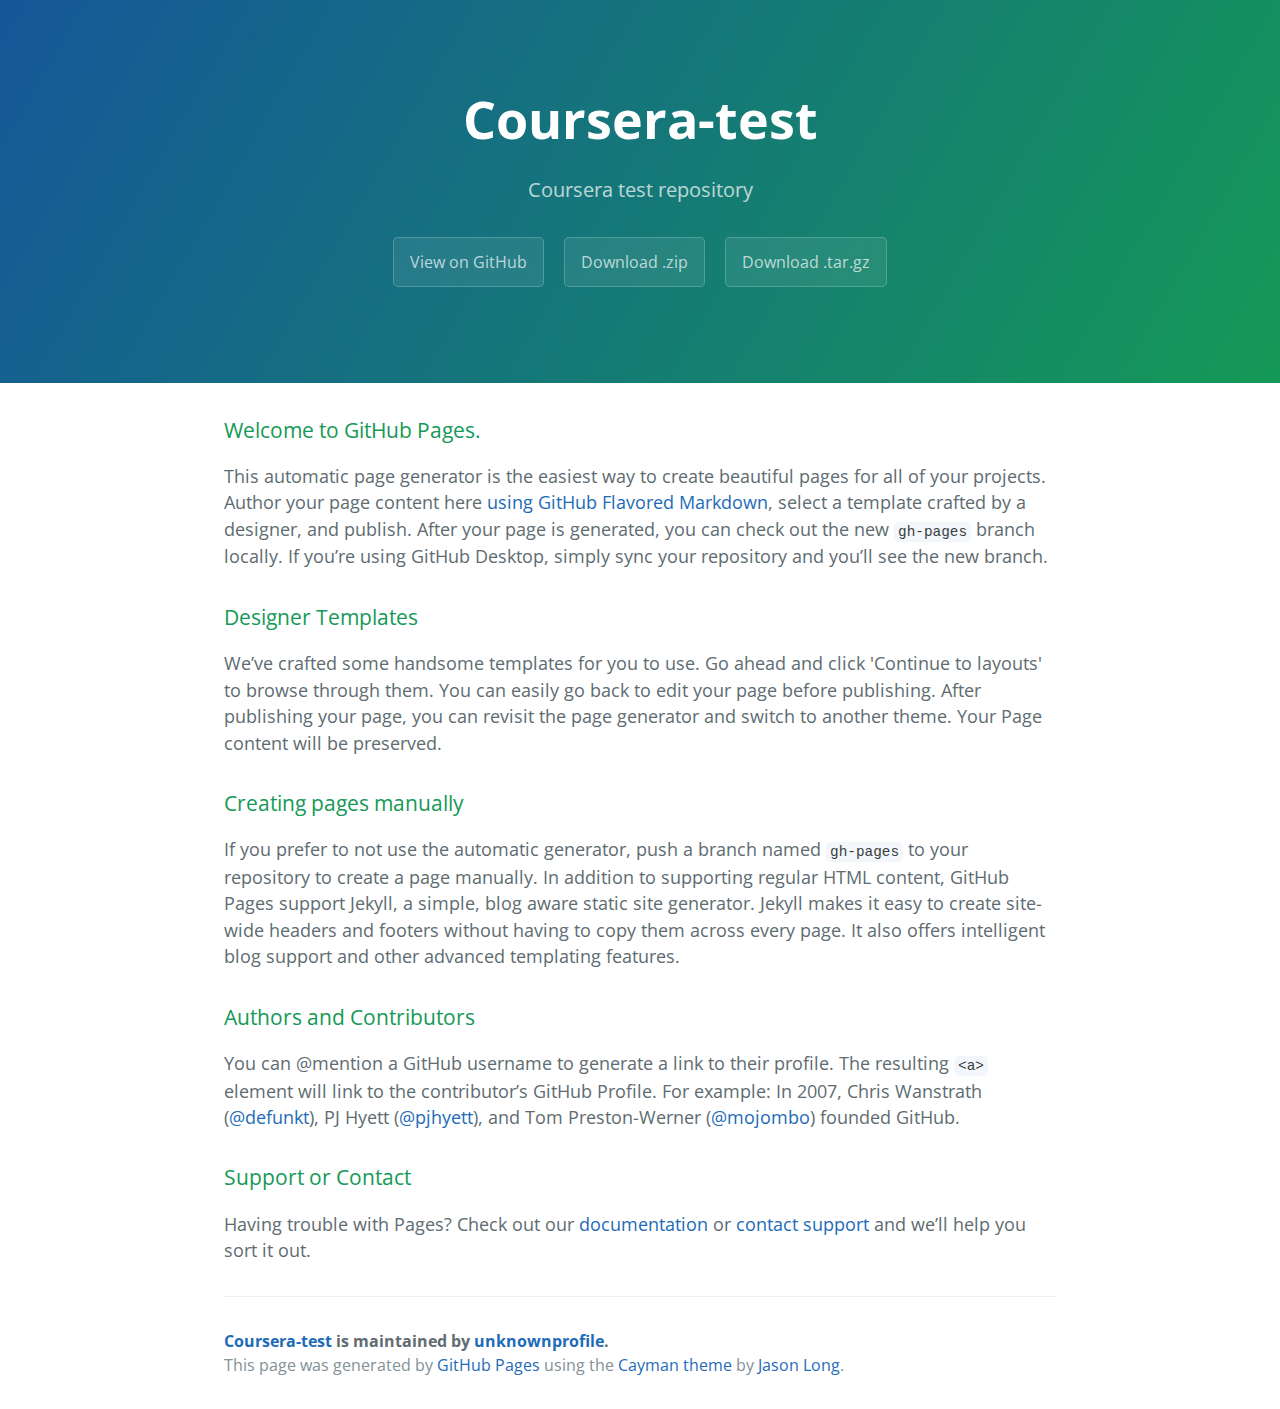
==== index.html @ 8e26c534 "Create gh-pages branch via GitHub" ====
<!DOCTYPE html>
<html lang="en-us">
  <head>
    <meta charset="UTF-8">
    <title>Coursera-test by unknownprofile</title>
    <meta name="viewport" content="width=device-width, initial-scale=1">
    <link rel="stylesheet" type="text/css" href="stylesheets/normalize.css" media="screen">
    <link href='https://fonts.googleapis.com/css?family=Open+Sans:400,700' rel='stylesheet' type='text/css'>
    <link rel="stylesheet" type="text/css" href="stylesheets/stylesheet.css" media="screen">
    <link rel="stylesheet" type="text/css" href="stylesheets/github-light.css" media="screen">
  </head>
  <body>
    <section class="page-header">
      <h1 class="project-name">Coursera-test</h1>
      <h2 class="project-tagline">Coursera test repository</h2>
      <a href="https://github.com/unknownprofile/coursera-test" class="btn">View on GitHub</a>
      <a href="https://github.com/unknownprofile/coursera-test/zipball/master" class="btn">Download .zip</a>
      <a href="https://github.com/unknownprofile/coursera-test/tarball/master" class="btn">Download .tar.gz</a>
    </section>

    <section class="main-content">
      <h3>
<a id="welcome-to-github-pages" class="anchor" href="#welcome-to-github-pages" aria-hidden="true"><span aria-hidden="true" class="octicon octicon-link"></span></a>Welcome to GitHub Pages.</h3>

<p>This automatic page generator is the easiest way to create beautiful pages for all of your projects. Author your page content here <a href="https://guides.github.com/features/mastering-markdown/">using GitHub Flavored Markdown</a>, select a template crafted by a designer, and publish. After your page is generated, you can check out the new <code>gh-pages</code> branch locally. If you’re using GitHub Desktop, simply sync your repository and you’ll see the new branch.</p>

<h3>
<a id="designer-templates" class="anchor" href="#designer-templates" aria-hidden="true"><span aria-hidden="true" class="octicon octicon-link"></span></a>Designer Templates</h3>

<p>We’ve crafted some handsome templates for you to use. Go ahead and click 'Continue to layouts' to browse through them. You can easily go back to edit your page before publishing. After publishing your page, you can revisit the page generator and switch to another theme. Your Page content will be preserved.</p>

<h3>
<a id="creating-pages-manually" class="anchor" href="#creating-pages-manually" aria-hidden="true"><span aria-hidden="true" class="octicon octicon-link"></span></a>Creating pages manually</h3>

<p>If you prefer to not use the automatic generator, push a branch named <code>gh-pages</code> to your repository to create a page manually. In addition to supporting regular HTML content, GitHub Pages support Jekyll, a simple, blog aware static site generator. Jekyll makes it easy to create site-wide headers and footers without having to copy them across every page. It also offers intelligent blog support and other advanced templating features.</p>

<h3>
<a id="authors-and-contributors" class="anchor" href="#authors-and-contributors" aria-hidden="true"><span aria-hidden="true" class="octicon octicon-link"></span></a>Authors and Contributors</h3>

<p>You can @mention a GitHub username to generate a link to their profile. The resulting <code>&lt;a&gt;</code> element will link to the contributor’s GitHub Profile. For example: In 2007, Chris Wanstrath (<a href="https://github.com/defunkt" class="user-mention">@defunkt</a>), PJ Hyett (<a href="https://github.com/pjhyett" class="user-mention">@pjhyett</a>), and Tom Preston-Werner (<a href="https://github.com/mojombo" class="user-mention">@mojombo</a>) founded GitHub.</p>

<h3>
<a id="support-or-contact" class="anchor" href="#support-or-contact" aria-hidden="true"><span aria-hidden="true" class="octicon octicon-link"></span></a>Support or Contact</h3>

<p>Having trouble with Pages? Check out our <a href="https://help.github.com/pages">documentation</a> or <a href="https://github.com/contact">contact support</a> and we’ll help you sort it out.</p>

      <footer class="site-footer">
        <span class="site-footer-owner"><a href="https://github.com/unknownprofile/coursera-test">Coursera-test</a> is maintained by <a href="https://github.com/unknownprofile">unknownprofile</a>.</span>

        <span class="site-footer-credits">This page was generated by <a href="https://pages.github.com">GitHub Pages</a> using the <a href="https://github.com/jasonlong/cayman-theme">Cayman theme</a> by <a href="https://twitter.com/jasonlong">Jason Long</a>.</span>
      </footer>

    </section>

  
  </body>
</html>
---- stylesheets/stylesheet.css ----
* {
  box-sizing: border-box; }

body {
  padding: 0;
  margin: 0;
  font-family: "Open Sans", "Helvetica Neue", Helvetica, Arial, sans-serif;
  font-size: 16px;
  line-height: 1.5;
  color: #606c71; }

a {
  color: #1e6bb8;
  text-decoration: none; }
  a:hover {
    text-decoration: underline; }

.btn {
  display: inline-block;
  margin-bottom: 1rem;
  color: rgba(255, 255, 255, 0.7);
  background-color: rgba(255, 255, 255, 0.08);
  border-color: rgba(255, 255, 255, 0.2);
  border-style: solid;
  border-width: 1px;
  border-radius: 0.3rem;
  transition: color 0.2s, background-color 0.2s, border-color 0.2s; }
  .btn + .btn {
    margin-left: 1rem; }

.btn:hover {
  color: rgba(255, 255, 255, 0.8);
  text-decoration: none;
  background-color: rgba(255, 255, 255, 0.2);
  border-color: rgba(255, 255, 255, 0.3); }

@media screen and (min-width: 64em) {
  .btn {
    padding: 0.75rem 1rem; } }

@media screen and (min-width: 42em) and (max-width: 64em) {
  .btn {
    padding: 0.6rem 0.9rem;
    font-size: 0.9rem; } }

@media screen and (max-width: 42em) {
  .btn {
    display: block;
    width: 100%;
    padding: 0.75rem;
    font-size: 0.9rem; }
    .btn + .btn {
      margin-top: 1rem;
      margin-left: 0; } }

.page-header {
  color: #fff;
  text-align: center;
  background-color: #159957;
  background-image: linear-gradient(120deg, #155799, #159957); }

@media screen and (min-width: 64em) {
  .page-header {
    padding: 5rem 6rem; } }

@media screen and (min-width: 42em) and (max-width: 64em) {
  .page-header {
    padding: 3rem 4rem; } }

@media screen and (max-width: 42em) {
  .page-header {
    padding: 2rem 1rem; } }

.project-name {
  margin-top: 0;
  margin-bottom: 0.1rem; }

@media screen and (min-width: 64em) {
  .project-name {
    font-size: 3.25rem; } }

@media screen and (min-width: 42em) and (max-width: 64em) {
  .project-name {
    font-size: 2.25rem; } }

@media screen and (max-width: 42em) {
  .project-name {
    font-size: 1.75rem; } }

.project-tagline {
  margin-bottom: 2rem;
  font-weight: normal;
  opacity: 0.7; }

@media screen and (min-width: 64em) {
  .project-tagline {
    font-size: 1.25rem; } }

@media screen and (min-width: 42em) and (max-width: 64em) {
  .project-tagline {
    font-size: 1.15rem; } }

@media screen and (max-width: 42em) {
  .project-tagline {
    font-size: 1rem; } }

.main-content :first-child {
  margin-top: 0; }
.main-content img {
  max-width: 100%; }
.main-content h1, .main-content h2, .main-content h3, .main-content h4, .main-content h5, .main-content h6 {
  margin-top: 2rem;
  margin-bottom: 1rem;
  font-weight: normal;
  color: #159957; }
.main-content p {
  margin-bottom: 1em; }
.main-content code {
  padding: 2px 4px;
  font-family: Consolas, "Liberation Mono", Menlo, Courier, monospace;
  font-size: 0.9rem;
  color: #383e41;
  background-color: #f3f6fa;
  border-radius: 0.3rem; }
.main-content pre {
  padding: 0.8rem;
  margin-top: 0;
  margin-bottom: 1rem;
  font: 1rem Consolas, "Liberation Mono", Menlo, Courier, monospace;
  color: #567482;
  word-wrap: normal;
  background-color: #f3f6fa;
  border: solid 1px #dce6f0;
  border-radius: 0.3rem; }
  .main-content pre > code {
    padding: 0;
    margin: 0;
    font-size: 0.9rem;
    color: #567482;
    word-break: normal;
    white-space: pre;
    background: transparent;
    border: 0; }
.main-content .highlight {
  margin-bottom: 1rem; }
  .main-content .highlight pre {
    margin-bottom: 0;
    word-break: normal; }
.main-content .highlight pre, .main-content pre {
  padding: 0.8rem;
  overflow: auto;
  font-size: 0.9rem;
  line-height: 1.45;
  border-radius: 0.3rem; }
.main-content pre code, .main-content pre tt {
  display: inline;
  max-width: initial;
  padding: 0;
  margin: 0;
  overflow: initial;
  line-height: inherit;
  word-wrap: normal;
  background-color: transparent;
  border: 0; }
  .main-content pre code:before, .main-content pre code:after, .main-content pre tt:before, .main-content pre tt:after {
    content: normal; }
.main-content ul, .main-content ol {
  margin-top: 0; }
.main-content blockquote {
  padding: 0 1rem;
  margin-left: 0;
  color: #819198;
  border-left: 0.3rem solid #dce6f0; }
  .main-content blockquote > :first-child {
    margin-top: 0; }
  .main-content blockquote > :last-child {
    margin-bottom: 0; }
.main-content table {
  display: block;
  width: 100%;
  overflow: auto;
  word-break: normal;
  word-break: keep-all; }
  .main-content table th {
    font-weight: bold; }
  .main-content table th, .main-content table td {
    padding: 0.5rem 1rem;
    border: 1px solid #e9ebec; }
.main-content dl {
  padding: 0; }
  .main-content dl dt {
    padding: 0;
    margin-top: 1rem;
    font-size: 1rem;
    font-weight: bold; }
  .main-content dl dd {
    padding: 0;
    margin-bottom: 1rem; }
.main-content hr {
  height: 2px;
  padding: 0;
  margin: 1rem 0;
  background-color: #eff0f1;
  border: 0; }

@media screen and (min-width: 64em) {
  .main-content {
    max-width: 64rem;
    padding: 2rem 6rem;
    margin: 0 auto;
    font-size: 1.1rem; } }

@media screen and (min-width: 42em) and (max-width: 64em) {
  .main-content {
    padding: 2rem 4rem;
    font-size: 1.1rem; } }

@media screen and (max-width: 42em) {
  .main-content {
    padding: 2rem 1rem;
    font-size: 1rem; } }

.site-footer {
  padding-top: 2rem;
  margin-top: 2rem;
  border-top: solid 1px #eff0f1; }

.site-footer-owner {
  display: block;
  font-weight: bold; }

.site-footer-credits {
  color: #819198; }

@media screen and (min-width: 64em) {
  .site-footer {
    font-size: 1rem; } }

@media screen and (min-width: 42em) and (max-width: 64em) {
  .site-footer {
    font-size: 1rem; } }

@media screen and (max-width: 42em) {
  .site-footer {
    font-size: 0.9rem; } }
---- stylesheets/github-light.css ----
/*
The MIT License (MIT)

Copyright (c) 2016 GitHub, Inc.

Permission is hereby granted, free of charge, to any person obtaining a copy
of this software and associated documentation files (the "Software"), to deal
in the Software without restriction, including without limitation the rights
to use, copy, modify, merge, publish, distribute, sublicense, and/or sell
copies of the Software, and to permit persons to whom the Software is
furnished to do so, subject to the following conditions:

The above copyright notice and this permission notice shall be included in all
copies or substantial portions of the Software.

THE SOFTWARE IS PROVIDED "AS IS", WITHOUT WARRANTY OF ANY KIND, EXPRESS OR
IMPLIED, INCLUDING BUT NOT LIMITED TO THE WARRANTIES OF MERCHANTABILITY,
FITNESS FOR A PARTICULAR PURPOSE AND NONINFRINGEMENT. IN NO EVENT SHALL THE
AUTHORS OR COPYRIGHT HOLDERS BE LIABLE FOR ANY CLAIM, DAMAGES OR OTHER
LIABILITY, WHETHER IN AN ACTION OF CONTRACT, TORT OR OTHERWISE, ARISING FROM,
OUT OF OR IN CONNECTION WITH THE SOFTWARE OR THE USE OR OTHER DEALINGS IN THE
SOFTWARE.

*/

.pl-c /* comment */ {
  color: #969896;
}

.pl-c1 /* constant, variable.other.constant, support, meta.property-name, support.constant, support.variable, meta.module-reference, markup.raw, meta.diff.header */,
.pl-s .pl-v /* string variable */ {
  color: #0086b3;
}

.pl-e /* entity */,
.pl-en /* entity.name */ {
  color: #795da3;
}

.pl-smi /* variable.parameter.function, storage.modifier.package, storage.modifier.import, storage.type.java, variable.other */,
.pl-s .pl-s1 /* string source */ {
  color: #333;
}

.pl-ent /* entity.name.tag */ {
  color: #63a35c;
}

.pl-k /* keyword, storage, storage.type */ {
  color: #a71d5d;
}

.pl-s /* string */,
.pl-pds /* punctuation.definition.string, string.regexp.character-class */,
.pl-s .pl-pse .pl-s1 /* string punctuation.section.embedded source */,
.pl-sr /* string.regexp */,
.pl-sr .pl-cce /* string.regexp constant.character.escape */,
.pl-sr .pl-sre /* string.regexp source.ruby.embedded */,
.pl-sr .pl-sra /* string.regexp string.regexp.arbitrary-repitition */ {
  color: #183691;
}

.pl-v /* variable */ {
  color: #ed6a43;
}

.pl-id /* invalid.deprecated */ {
  color: #b52a1d;
}

.pl-ii /* invalid.illegal */ {
  color: #f8f8f8;
  background-color: #b52a1d;
}

.pl-sr .pl-cce /* string.regexp constant.character.escape */ {
  font-weight: bold;
  color: #63a35c;
}

.pl-ml /* markup.list */ {
  color: #693a17;
}

.pl-mh /* markup.heading */,
.pl-mh .pl-en /* markup.heading entity.name */,
.pl-ms /* meta.separator */ {
  font-weight: bold;
  color: #1d3e81;
}

.pl-mq /* markup.quote */ {
  color: #008080;
}

.pl-mi /* markup.italic */ {
  font-style: italic;
  color: #333;
}

.pl-mb /* markup.bold */ {
  font-weight: bold;
  color: #333;
}

.pl-md /* markup.deleted, meta.diff.header.from-file */ {
  color: #bd2c00;
  background-color: #ffecec;
}

.pl-mi1 /* markup.inserted, meta.diff.header.to-file */ {
  color: #55a532;
  background-color: #eaffea;
}

.pl-mdr /* meta.diff.range */ {
  font-weight: bold;
  color: #795da3;
}

.pl-mo /* meta.output */ {
  color: #1d3e81;
}
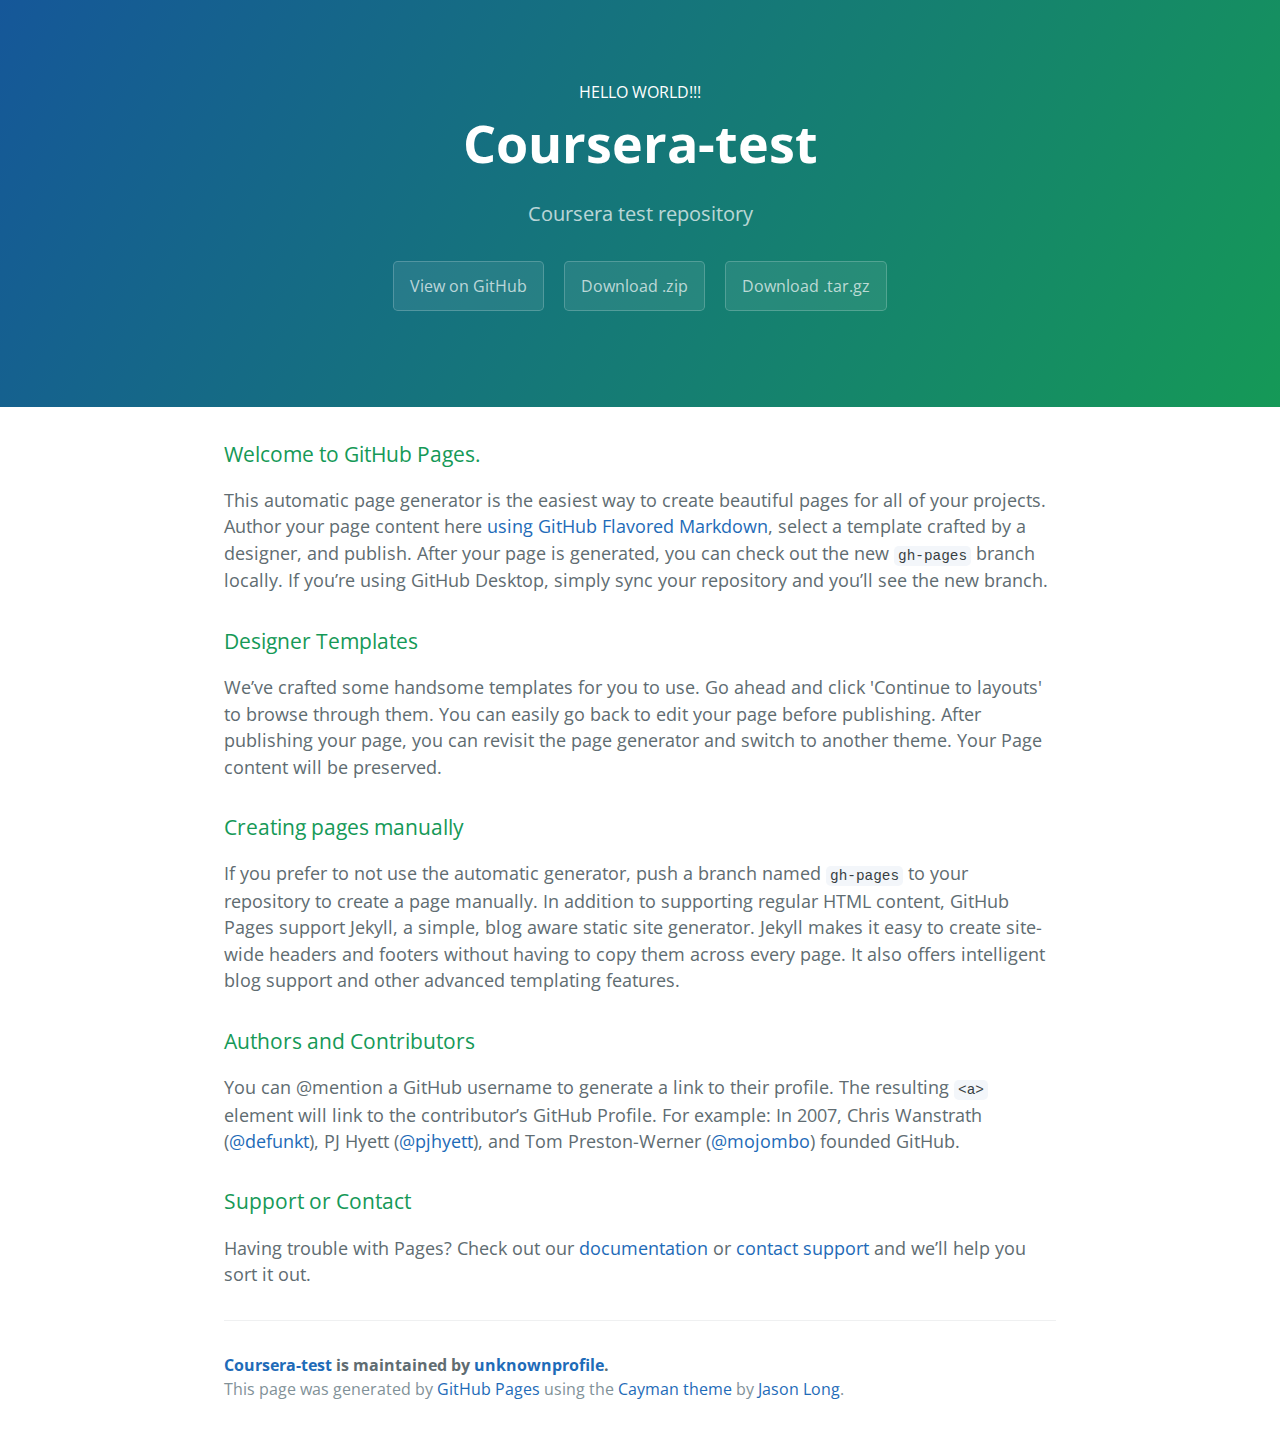
==== commit 89729fb9: "added hello world" ====
--- a/index.html
+++ b/index.html
@@ -11,6 +11,7 @@
   </head>
   <body>
     <section class="page-header">
+      HELLO WORLD!!!
       <h1 class="project-name">Coursera-test</h1>
       <h2 class="project-tagline">Coursera test repository</h2>
       <a href="https://github.com/unknownprofile/coursera-test" class="btn">View on GitHub</a>
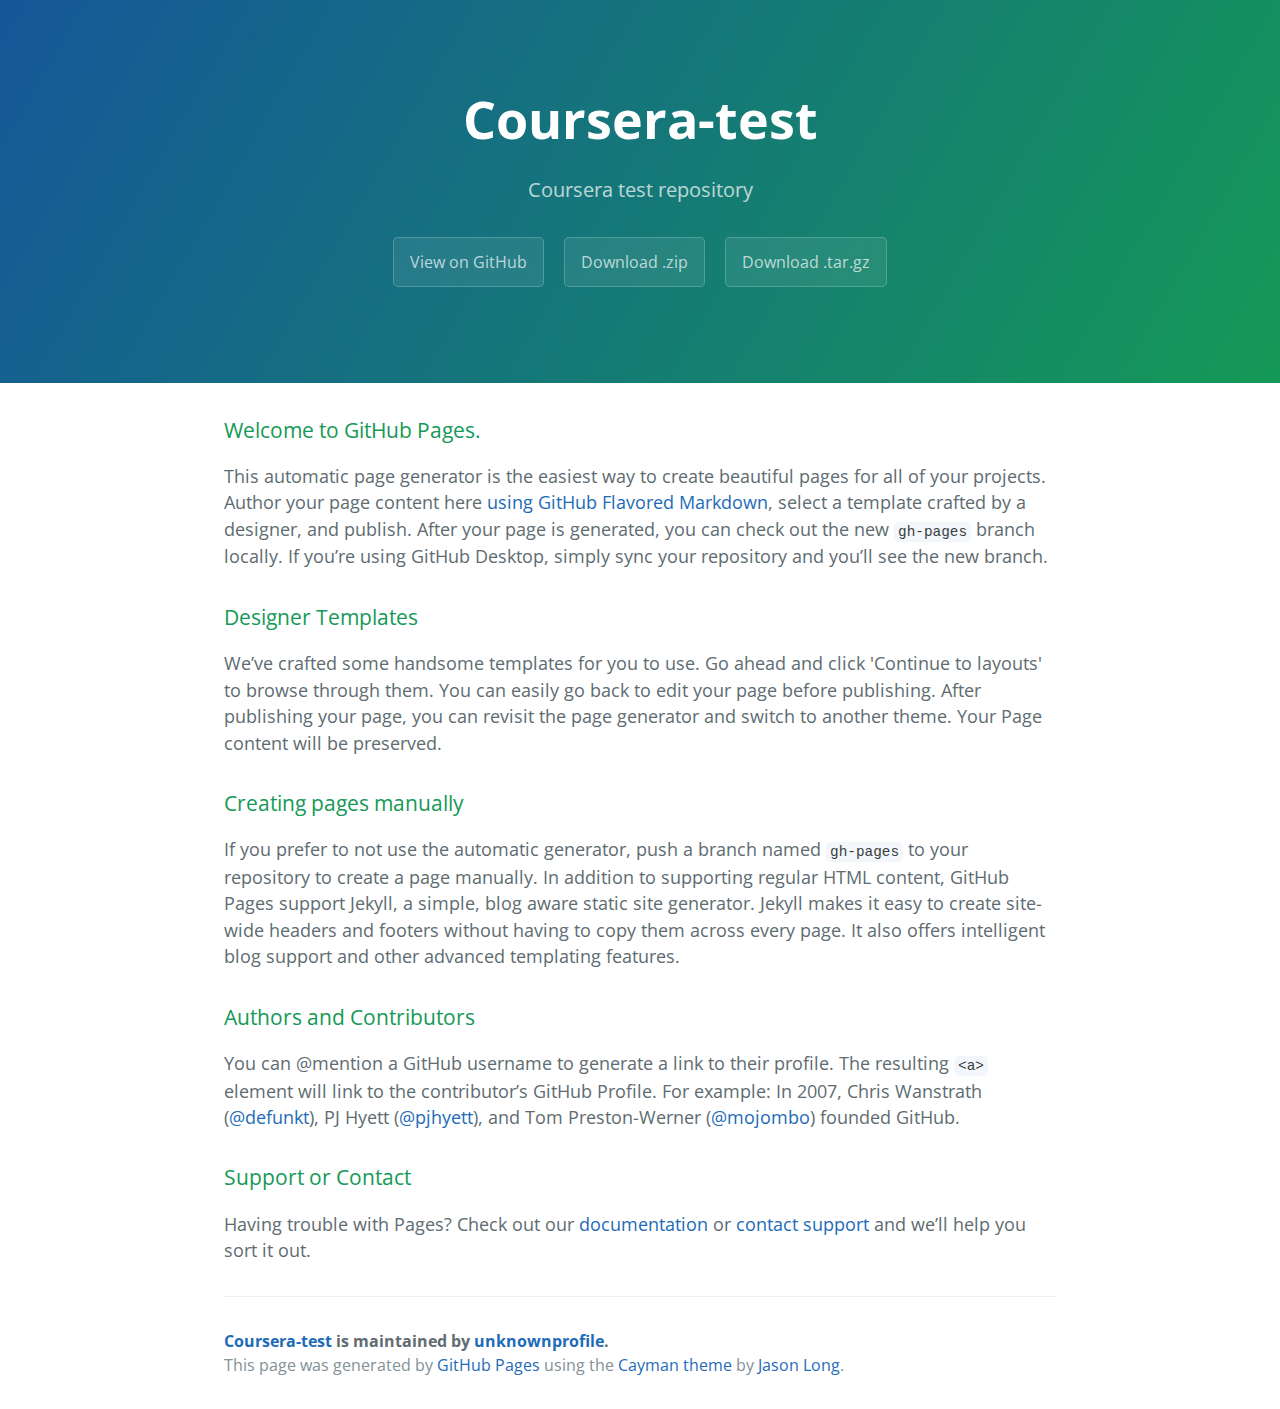
==== commit 548abfe7: "remove the Hello World text" ====
--- a/index.html
+++ b/index.html
@@ -11,7 +11,6 @@
   </head>
   <body>
     <section class="page-header">
-      HELLO WORLD!!!
       <h1 class="project-name">Coursera-test</h1>
       <h2 class="project-tagline">Coursera test repository</h2>
       <a href="https://github.com/unknownprofile/coursera-test" class="btn">View on GitHub</a>
